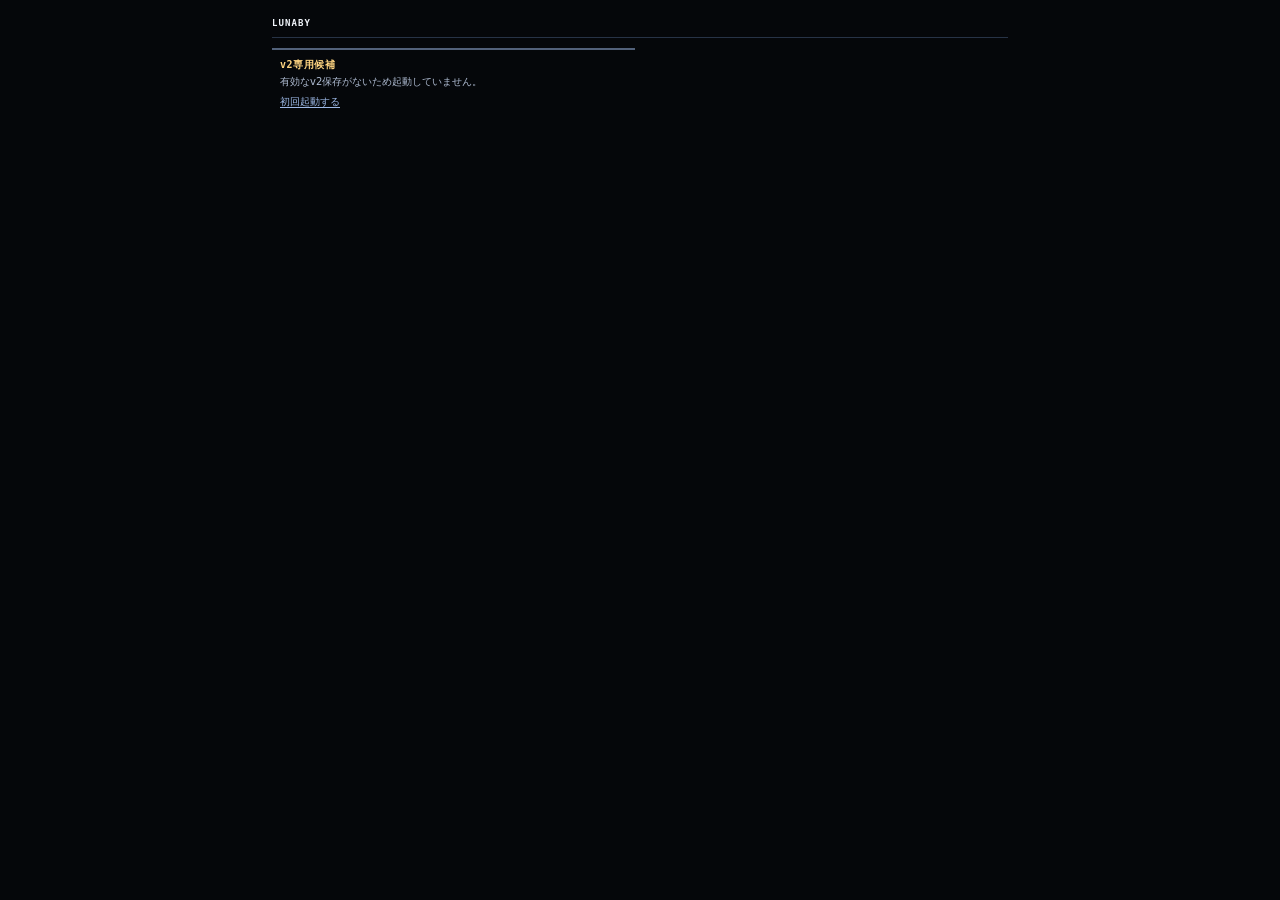
==== update.html @ f86c0e2b "Add files via upload" ====
<!doctype html>
<html lang="ja">
<meta charset="utf-8">
<meta name="viewport" content="width=device-width,initial-scale=1">
<title>ルナビィv2を更新中</title>
<style>body{margin:0;min-height:100vh;display:grid;place-items:center;background:#05070a;color:#e4ebf6;font-family:system-ui,sans-serif}.box{max-width:28rem;padding:2rem;text-align:center}.small{color:#9ca9b9;font-size:.9rem;line-height:1.7}</style>
<main class="box"><h1>ルナビィv2を更新しています</h1><p id="status" class="small">最新版を確認しています。</p></main>
<script>
 (async () => {
   const status=document.getElementById('status');
   try {
     if ('serviceWorker' in navigator) {
       const registration=await navigator.serviceWorker.getRegistration('./');
       if (registration) {
         await registration.update();
         const installing=registration.installing;
         if (installing) {
           await new Promise(resolve => {
             const finish=()=>resolve();
             installing.addEventListener('statechange', () => {
               if (installing.state === 'activated' || installing.state === 'redundant') finish();
             }, { once:false });
             setTimeout(finish, 5000);
           });
         }
       }
     }
   } catch (_) {}
   try {
     const names = await caches.keys();
     await Promise.all(names.filter(name => name.startsWith('lunaby-shell-') || name.startsWith('lunaby-static-')).map(name => caches.delete(name)));
   } catch (_) {}
   status.textContent='最新のルナビィv2を開いています。';
   location.replace('./?updated=lunaby-v2-r27-'+Date.now().toString(36));
 })();
</script>
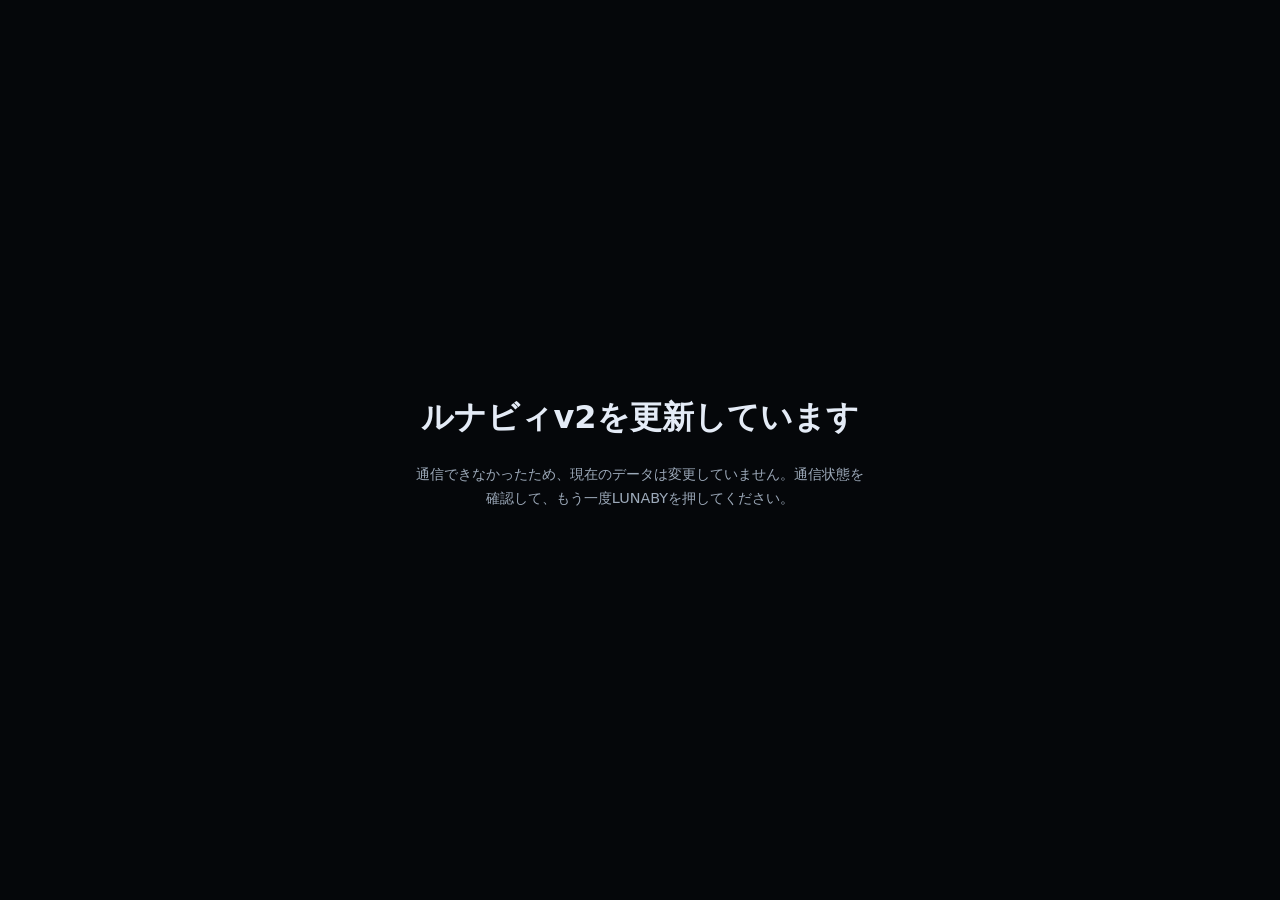
==== commit 417e70d6: "Add files via upload" ====
--- a/update.html
+++ b/update.html
@@ -10,27 +10,39 @@
    const status=document.getElementById('status');
    try {
      if ('serviceWorker' in navigator) {
-       const registration=await navigator.serviceWorker.getRegistration('./');
-       if (registration) {
-         await registration.update();
-         const installing=registration.installing;
-         if (installing) {
-           await new Promise(resolve => {
-             const finish=()=>resolve();
-             installing.addEventListener('statechange', () => {
-               if (installing.state === 'activated' || installing.state === 'redundant') finish();
-             }, { once:false });
-             setTimeout(finish, 5000);
+       let registration=await navigator.serviceWorker.getRegistration('./');
+       if (!registration) registration=await navigator.serviceWorker.register('./sw.js', { scope:'./' });
+       await registration.update();
+       const installing=registration.installing;
+       if (installing) {
+         await new Promise((resolve, reject) => {
+           const timeout=setTimeout(() => reject(new Error('service worker update timeout')), 10000);
+           const finish=() => { clearTimeout(timeout); resolve(); };
+           if (installing.state === 'activated') finish();
+           else if (installing.state === 'redundant') reject(new Error('service worker update rejected'));
+           else installing.addEventListener('statechange', () => {
+             if (installing.state === 'activated') finish();
+             else if (installing.state === 'redundant') reject(new Error('service worker update rejected'));
            });
-         }
+         });
        }
+       await navigator.serviceWorker.ready;
+       const worker=registration.active || navigator.serviceWorker.controller;
+       if (!worker) throw new Error('service worker is not active');
+       const result=await new Promise((resolve, reject) => {
+         const channel=new MessageChannel();
+         const timeout=setTimeout(() => reject(new Error('repair timeout')), 30000);
+         channel.port1.onmessage=event => { clearTimeout(timeout); resolve(event.data); };
+         worker.postMessage({ type:'REPAIR_SHELL' }, [channel.port2]);
+       });
+       if (!result || !result.ok) throw new Error('repair failed');
+       status.textContent='必要なファイルを保存しました。起動しています。';
+       location.replace('./?updated=lunaby-v2-r27-'+Date.now().toString(36));
+       return;
      }
-   } catch (_) {}
-   try {
-     const names = await caches.keys();
-     await Promise.all(names.filter(name => name.startsWith('lunaby-shell-') || name.startsWith('lunaby-static-')).map(name => caches.delete(name)));
-   } catch (_) {}
-   status.textContent='最新のルナビィv2を開いています。';
-   location.replace('./?updated=lunaby-v2-r27-'+Date.now().toString(36));
+     throw new Error('service worker unavailable');
+   } catch (_) {
+     status.textContent='通信できなかったため、現在のデータは変更していません。通信状態を確認して、もう一度LUNABYを押してください。';
+   }
  })();
 </script>
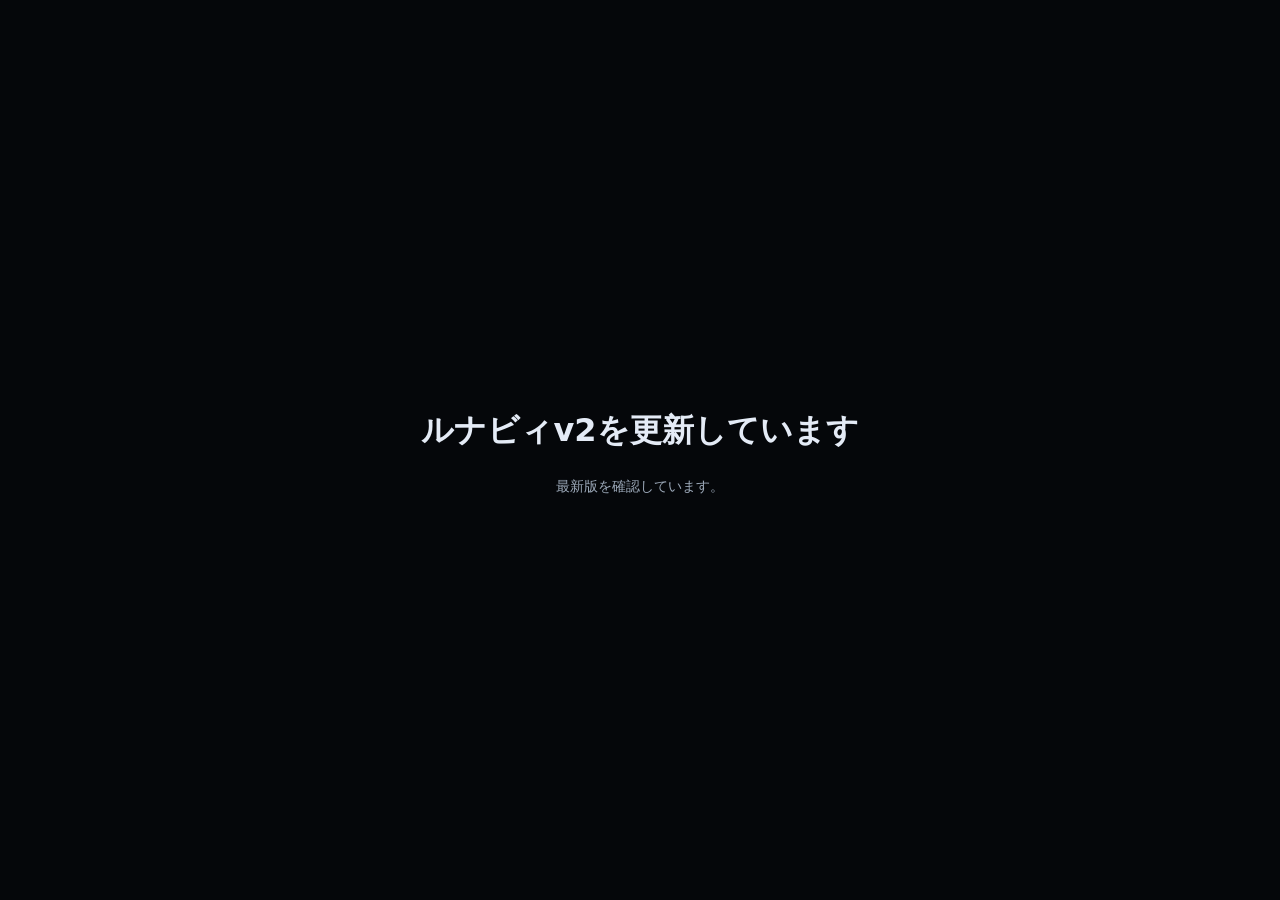
==== commit c754f20d: "Add files via upload" ====
--- a/update.html
+++ b/update.html
@@ -10,21 +10,11 @@
    const status=document.getElementById('status');
    try {
      if ('serviceWorker' in navigator) {
+       // SW本体の update() は呼ばない（Chrome/TWAの更新検知を増やさない）。
+       // アプリ本体の差し替えは REPAIR_SHELL（Cache Storage）だけで行う。
        let registration=await navigator.serviceWorker.getRegistration('./');
-       if (!registration) registration=await navigator.serviceWorker.register('./sw.js', { scope:'./' });
-       await registration.update();
-       const installing=registration.installing;
-       if (installing) {
-         await new Promise((resolve, reject) => {
-           const timeout=setTimeout(() => reject(new Error('service worker update timeout')), 10000);
-           const finish=() => { clearTimeout(timeout); resolve(); };
-           if (installing.state === 'activated') finish();
-           else if (installing.state === 'redundant') reject(new Error('service worker update rejected'));
-           else installing.addEventListener('statechange', () => {
-             if (installing.state === 'activated') finish();
-             else if (installing.state === 'redundant') reject(new Error('service worker update rejected'));
-           });
-         });
+       if (!registration) {
+         registration=await navigator.serviceWorker.register('./sw.js', { scope:'./', updateViaCache:'all' });
        }
        await navigator.serviceWorker.ready;
        const worker=registration.active || navigator.serviceWorker.controller;
@@ -36,8 +26,10 @@
          worker.postMessage({ type:'REPAIR_SHELL' }, [channel.port2]);
        });
        if (!result || !result.ok) throw new Error('repair failed');
+       // ちょうどキャッシュを書き直した直後なので、ここでも改めて永続化をお願いしておく。
+       if (navigator.storage && navigator.storage.persist) { try { await navigator.storage.persist(); } catch (_) {} }
        status.textContent='必要なファイルを保存しました。起動しています。';
-       location.replace('./?updated=lunaby-v2-r27-'+Date.now().toString(36));
+       location.replace('./?updated=' + Date.now().toString(36) + '&r=' + Math.random().toString(36).slice(2, 8));
        return;
      }
      throw new Error('service worker unavailable');
